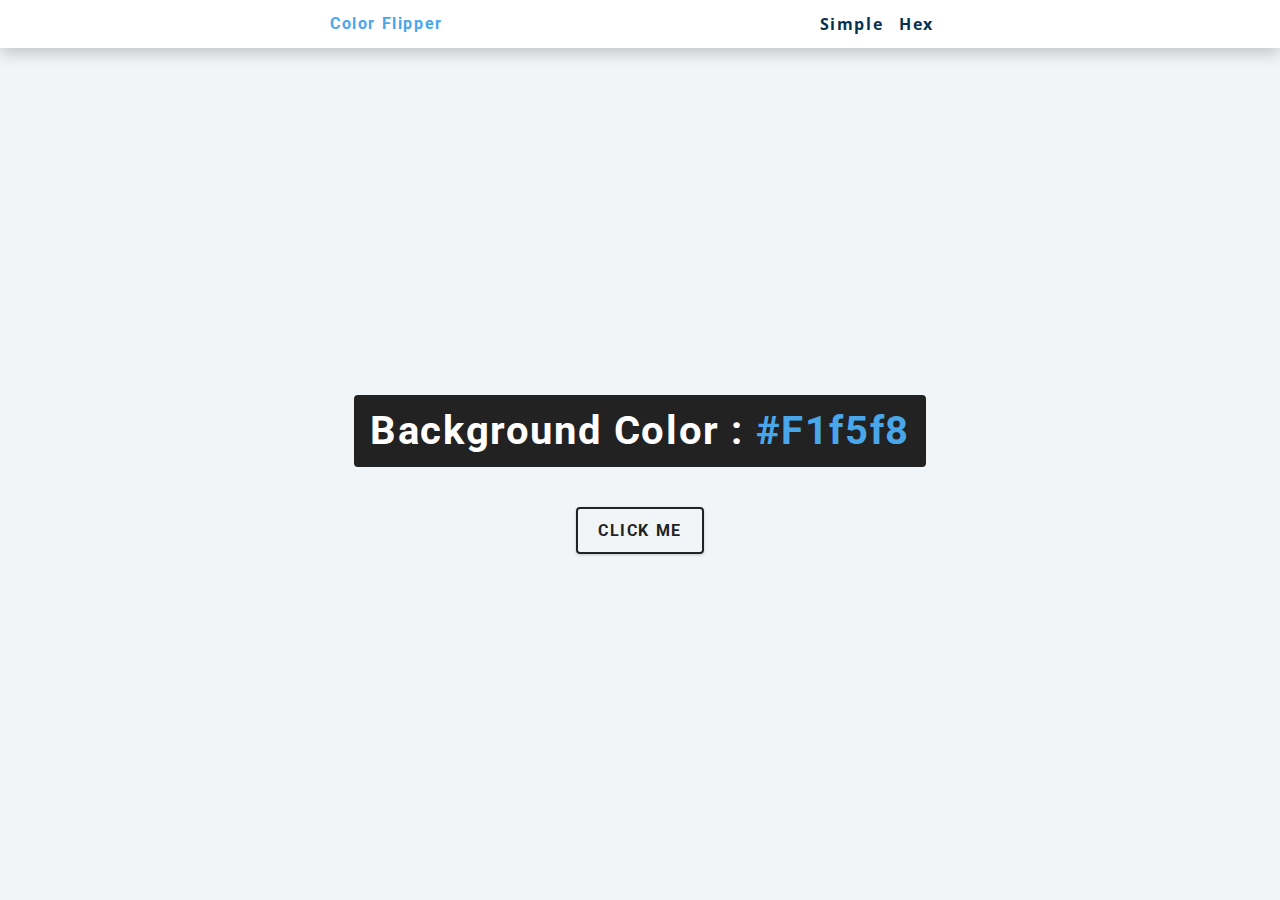
==== hex.html @ 7cf1ee82 "just started the new proyect" ====
<!DOCTYPE html>
<html lang="en">
  <head>
    <meta charset="UTF-8" />
    <meta name="viewport" content="width=device-width, initial-scale=1.0" />
    <title>
      Color Flipper || Simple
    </title>

    <!-- styles -->
    <link rel="stylesheet" href="styles.css" />
  </head>

  <body>
    <nav>
      <div class="nav-center">
        <h4>color flipper</h4>
        <ul class="nav-links">
          <li><a href="index.html">simple</a></li>
          <li><a href="hex.html">hex</a></li>
        </ul>
      </div>
    </nav>
    <main>
      <div class="container">
        <h2>background color : <span class="color">#f1f5f8</span></h2>
        <button class="btn btn-hero" id="btn">click me</button>
      </div>
    </main>
    <!-- javascript -->
    <script src="hex.js"></script>
  </body>
</html>
---- styles.css ----
/*
=============== 
Fonts
===============
*/
@import url("https://fonts.googleapis.com/css?family=Open+Sans|Roboto:400,700&display=swap");

/*
=============== 
Variables
===============
*/

:root {
  /* dark shades of primary color*/
  --clr-primary-1: hsl(205, 86%, 17%);
  --clr-primary-2: hsl(205, 77%, 27%);
  --clr-primary-3: hsl(205, 72%, 37%);
  --clr-primary-4: hsl(205, 63%, 48%);
  /* primary/main color */
  --clr-primary-5: hsl(205, 78%, 60%);
  /* lighter shades of primary color */
  --clr-primary-6: hsl(205, 89%, 70%);
  --clr-primary-7: hsl(205, 90%, 76%);
  --clr-primary-8: hsl(205, 86%, 81%);
  --clr-primary-9: hsl(205, 90%, 88%);
  --clr-primary-10: hsl(205, 100%, 96%);
  /* darkest grey - used for headings */
  --clr-grey-1: hsl(209, 61%, 16%);
  --clr-grey-2: hsl(211, 39%, 23%);
  --clr-grey-3: hsl(209, 34%, 30%);
  --clr-grey-4: hsl(209, 28%, 39%);
  /* grey used for paragraphs */
  --clr-grey-5: hsl(210, 22%, 49%);
  --clr-grey-6: hsl(209, 23%, 60%);
  --clr-grey-7: hsl(211, 27%, 70%);
  --clr-grey-8: hsl(210, 31%, 80%);
  --clr-grey-9: hsl(212, 33%, 89%);
  --clr-grey-10: hsl(210, 36%, 96%);
  --clr-white: #fff;
  --clr-red-dark: hsl(360, 67%, 44%);
  --clr-red-light: hsl(360, 71%, 66%);
  --clr-green-dark: hsl(125, 67%, 44%);
  --clr-green-light: hsl(125, 71%, 66%);
  --clr-black: #222;
  --ff-primary: "Roboto", sans-serif;
  --ff-secondary: "Open Sans", sans-serif;
  --transition: all 0.3s linear;
  --spacing: 0.1rem;
  --radius: 0.25rem;
  --light-shadow: 0 5px 15px rgba(0, 0, 0, 0.1);
  --dark-shadow: 0 5px 15px rgba(0, 0, 0, 0.2);
  --max-width: 1170px;
  --fixed-width: 620px;
}
/*
=============== 
Global Styles
===============
*/

*,
::after,
::before {
  margin: 0;
  padding: 0;
  box-sizing: border-box;
}
body {
  font-family: var(--ff-secondary);
  background: var(--clr-grey-10);
  color: var(--clr-grey-1);
  line-height: 1.5;
  font-size: 0.875rem;
}
ul {
  list-style-type: none;
}
a {
  text-decoration: none;
}
h1,
h2,
h3,
h4 {
  letter-spacing: var(--spacing);
  text-transform: capitalize;
  line-height: 1.25;
  margin-bottom: 0.75rem;
  font-family: var(--ff-primary);
}
h1 {
  font-size: 3rem;
}
h2 {
  font-size: 2rem;
}
h3 {
  font-size: 1.25rem;
}
h4 {
  font-size: 0.875rem;
}
p {
  margin-bottom: 1.25rem;
  color: var(--clr-grey-5);
}
@media screen and (min-width: 800px) {
  h1 {
    font-size: 4rem;
  }
  h2 {
    font-size: 2.5rem;
  }
  h3 {
    font-size: 1.75rem;
  }
  h4 {
    font-size: 1rem;
  }
  body {
    font-size: 1rem;
  }
  h1,
  h2,
  h3,
  h4 {
    line-height: 1;
  }
}
/*  global classes */

/* section */
.section {
  padding: 5rem 0;
}

.section-center {
  width: 90vw;
  margin: 0 auto;
  max-width: 1170px;
}
@media screen and (min-width: 992px) {
  .section-center {
    width: 95vw;
  }
}
main {
  min-height: 100vh;
  display: grid;
  place-items: center;
}

/*
=============== 
Nav
===============
*/
nav {
  background: var(--clr-white);
  height: 3rem;
  display: grid;
  align-items: center;
  box-shadow: var(--dark-shadow);
}
.nav-center {
  width: 90vw;
  max-width: var(--fixed-width);
  margin: 0 auto;
  display: flex;
  align-items: center;
  justify-content: space-between;
}
.nav-center h4 {
  margin-bottom: 0;
  color: var(--clr-primary-5);
}
.nav-links {
  display: flex;
}
nav a {
  text-transform: capitalize;
  font-weight: 700;
  font-size: 1rem;
  color: var(--clr-primary-1);
  letter-spacing: var(--spacing);
  margin-right: 1rem;
}
nav a:hover {
  color: var(--clr-primary-5);
}
/*
=============== 
Container
===============
*/
main {
  min-height: calc(100vh - 3rem);
  display: grid;
  place-items: center;
}
.container {
  text-align: center;
}
.container h2 {
  background: var(--clr-black);
  color: var(--clr-white);
  padding: 1rem;
  border-radius: var(--radius);
  margin-bottom: 2.5rem;
}
.color {
  color: var(--clr-primary-5);
}
.btn-hero {
  font-family: var(--ff-primary);
  text-transform: uppercase;
  background: transparent;
  color: var(--clr-black);
  letter-spacing: var(--spacing);
  display: inline-block;
  font-weight: 700;
  transition: var(--transition);
  border: 2px solid var(--clr-black);
  cursor: pointer;
  box-shadow: 0 1px 3px rgba(0, 0, 0, 0.2);
  border-radius: var(--radius);
  font-size: 1rem;
  padding: 0.75rem 1.25rem;
}
.btn-hero:hover {
  color: var(--clr-white);
  background: var(--clr-black);
}
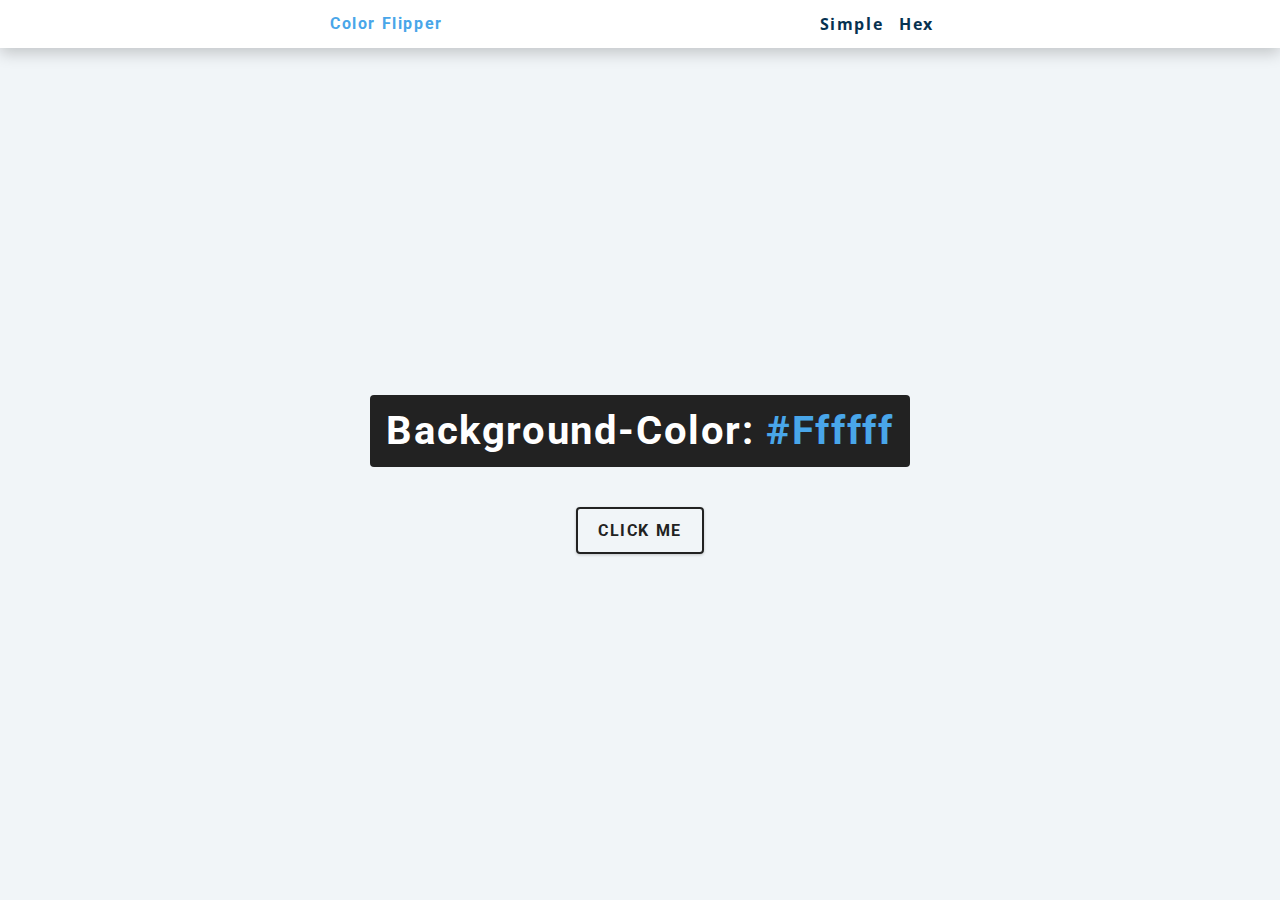
==== commit b9917915: "proyect finished" ====
--- a/hex.html
+++ b/hex.html
@@ -12,22 +12,37 @@
   </head>
 
   <body>
+    <!-- NAV BAR -->
+
     <nav>
       <div class="nav-center">
-        <h4>color flipper</h4>
-        <ul class="nav-links">
-          <li><a href="index.html">simple</a></li>
-          <li><a href="hex.html">hex</a></li>
-        </ul>
-      </div>
-    </nav>
-    <main>
-      <div class="container">
-        <h2>background color : <span class="color">#f1f5f8</span></h2>
-        <button class="btn btn-hero" id="btn">click me</button>
-      </div>
-    </main>
-    <!-- javascript -->
+         <div class="nav-center">
+           <h4 class="h4">color flipper</h4>
+           <ul class="nav-links">
+             <a href="index.html">simple</a>
+             <a href="hex.html">hex</a>
+           </ul>
+         </div>
+       </div>
+     </nav>
+ 
+     <!-- END NAV BAR-->
+ 
+     <!-- MAIN --> 
+ 
+     <main>
+ 
+       <div class="container">
+         <h2>background-color: <span class="color">#ffffff</span></h2>
+         <button class="btn btn-hero">Click me</button>
+       </div>
+ 
+       
+     </main>
+ 
+     <!--END MAIN-->
+ 
+    <!-- JAVASCRIPT -->
     <script src="hex.js"></script>
   </body>
 </html>
--- a/styles.css
+++ b/styles.css
@@ -52,6 +52,7 @@
   --dark-shadow: 0 5px 15px rgba(0, 0, 0, 0.2);
   --max-width: 1170px;
   --fixed-width: 620px;
+  --padding: 20px;
 }
 /*
 =============== 
@@ -198,6 +199,7 @@
   min-height: calc(100vh - 3rem);
   display: grid;
   place-items: center;
+  padding: var(--padding);
 }
 .container {
   text-align: center;
@@ -231,4 +233,5 @@
 .btn-hero:hover {
   color: var(--clr-white);
   background: var(--clr-black);
-}
+ 
+}
